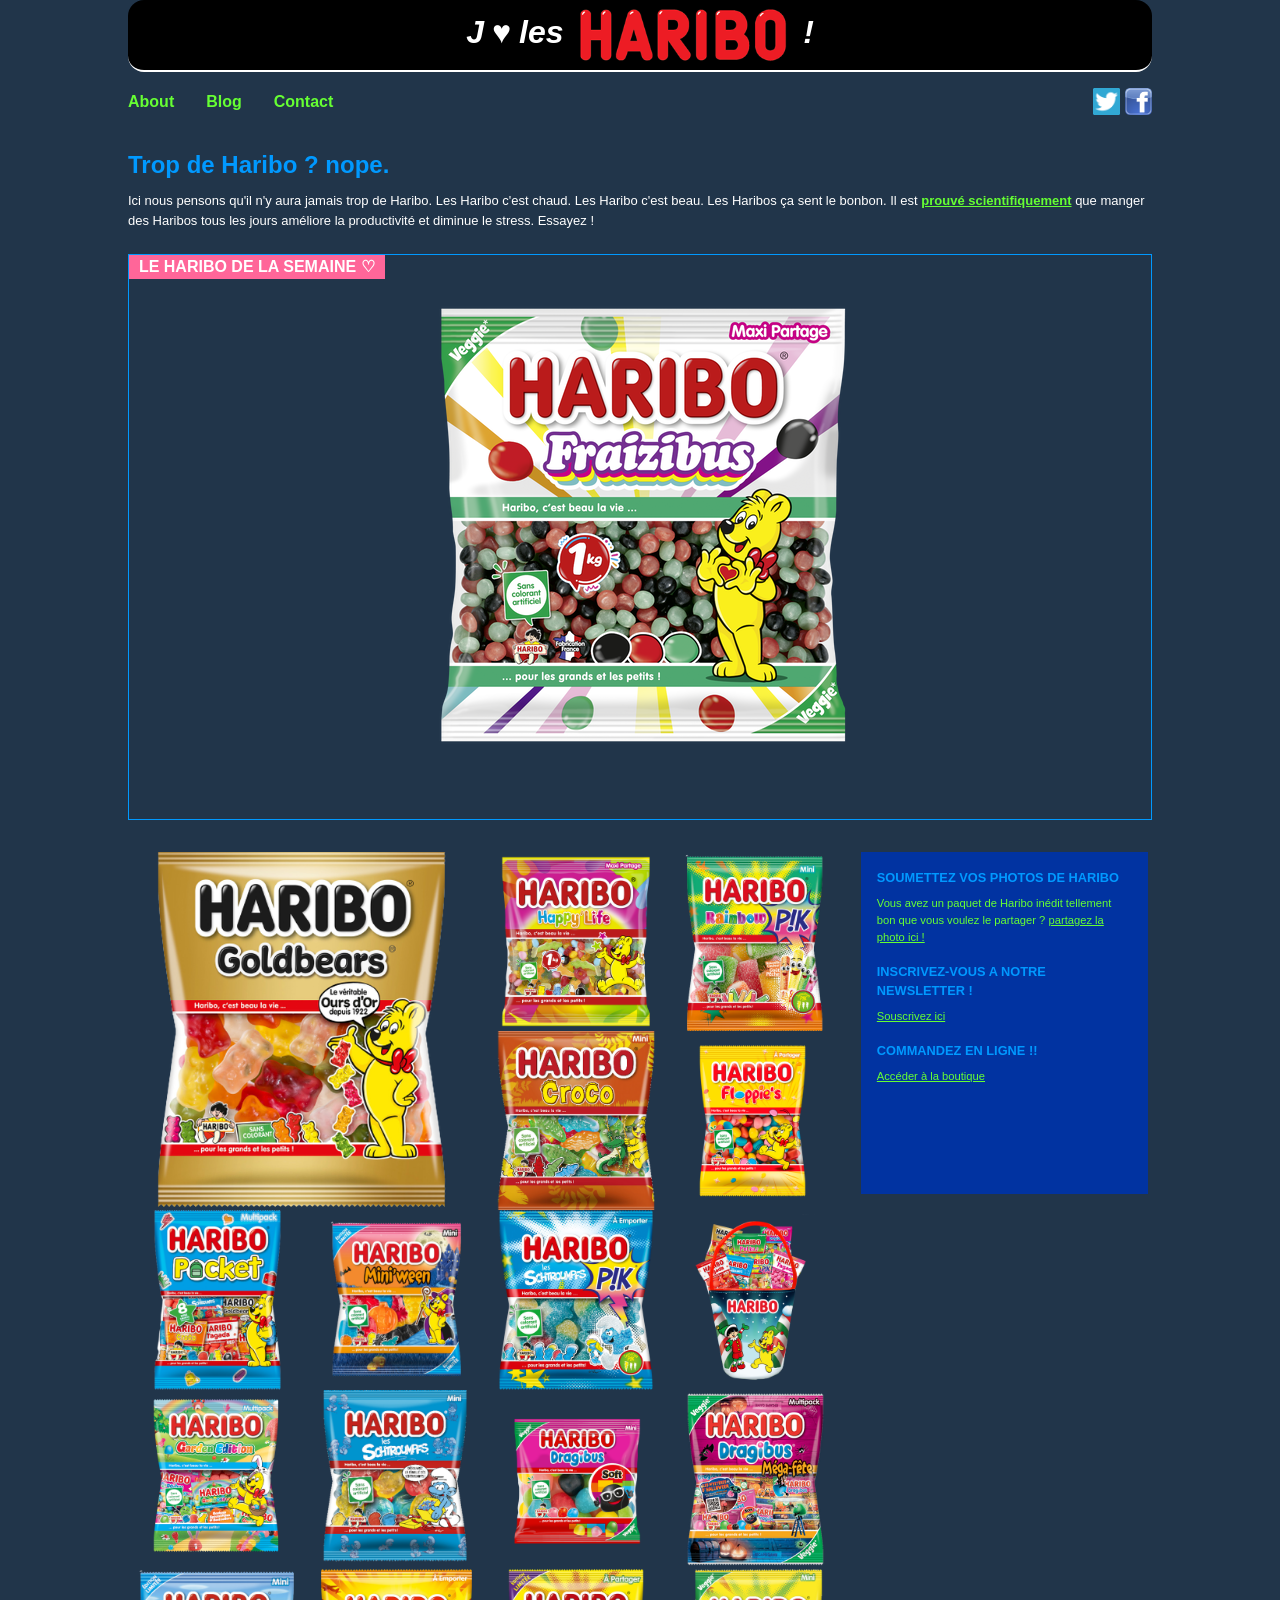
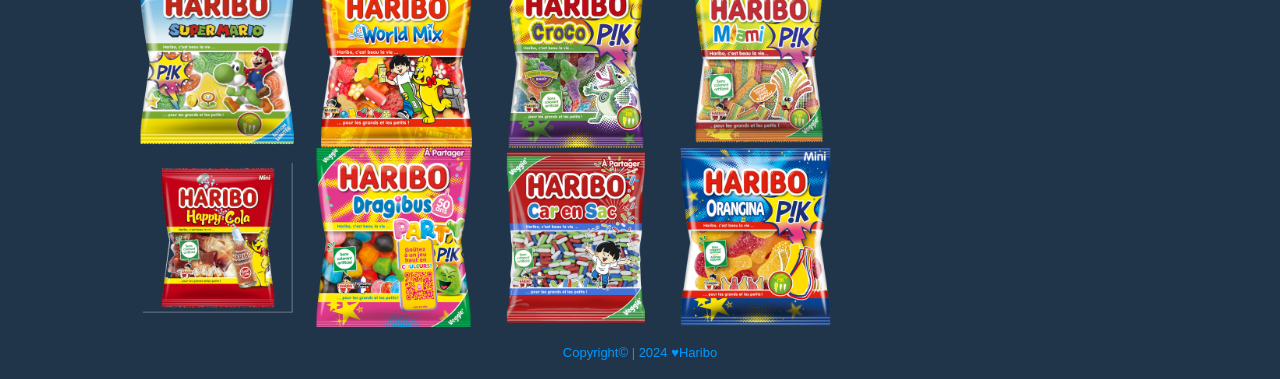
==== index.html @ c93b3dc3 "test" ====
<!DOCTYPE html>
<html>
  <head>
    <meta charset="UTF-8" />
    <meta name="viewport" content="width=device-width, initial-scale=1.0">
    <title>Haribo</title>
    <link rel="icon" href="../images/favicon.ico" />

    <!-- Reboot.css est un reset amélioré (avec des valeurs par défaut standardisées) https://getbootstrap.com/docs/4.1/content/reboot/ -->
    <link rel="stylesheet" href="../css/reboot.css" />
    <link rel="stylesheet" href="../css/style.css" />
  </head>
  <body>

    <header>

          <h1>J <span id="heart_beat">♥</span> les <img src="../images/haribo-logo.png" alt="logo_haribo"/> !</h1>

      <nav>

        <ul id="nav_green">
          <li><a href="">About</a></li>
          <li><a href="">Blog</a></li>
          <li><a href="">Contact</li></a>
        </ul>

        <ul id="nav_social">
          <li><a href=""><img src="../images/twitter_icon.png" alt="logo Twitter"></a></li>
          <li><a href=""><img src="../images/facebook_icon.png" alt="logo Facebook"></a></li>
        </ul>
        
      </nav>

    </header>

    <main>

      <section id="presentation">
        <h2>Trop de Haribo ? nope.</h2>
        <p>Ici nous pensons qu'il n'y aura jamais trop de Haribo. Les Haribo c'est chaud. Les Haribo c'est beau. Les Haribos ça sent le bonbon. Il est <a href="">prouvé scientifiquement</a> que manger des Haribos tous les jours améliore la productivité et diminue le stress. Essayez !</p>
      </section>


      <section id="semaine">
<h3> LE HARIBO DE LA SEMAINE ♡</h3>
<img src="../images/haribo00.png" alt="haribo_semaine_fraizibus">
      </section>

      <section id="principale">
        <div id="galerie">
          <img src="../images/haribo01.png" alt="Haribo Goldenbears">
          <img src="../images/haribo02.png" alt="Haribo Happy'life">
          <img src="../images/haribo03.png" alt="Haribo Rainbow p!k">
          <img src="../images/haribo04.png" alt="Haribo Croco">
          <img src="../images/haribo05.png" alt="Haribo Floppie's">
          <img src="../images/haribo06.png" alt="Haribo Pocket">
          <img src="../images/haribo07.png" alt="Haribo Mini'ween">
          <img src="../images/haribo08.png" alt="Haribo Les Schtroumpfs p!k">
          <img src="../images/haribo09.png" alt="Haribo Bucket">
          <img src="../images/haribo10.png" alt="Haribo Garden edition">
          <img src="../images/haribo11.png" alt="Haribo Les Schtroumpfs">
          <img src="../images/haribo12.png" alt="Haribo Dragibus">
          <img src="../images/haribo13.png" alt="Haribo Dragibus Mega fête">
          <img src="../images/haribo14.png" alt="Haribo Super Mario">
          <img src="../images/haribo15.png" alt="Haribo "World Mix>
          <img src="../images/haribo16.png" alt="Haribo Croco P!k">
          <img src="../images/haribo17.png" alt="Haribo Miami p!k">
          <img src="../images/haribo18.png" alt="Haribo Happy Coke">
          <img src="../images/haribo19.png" alt="Haribo Dragibus Party p!k">
          <img src="../images/haribo20.png" alt="Haribo Carensac">
          <img src="../images/haribo21.png" alt="Haribo Orangina p!k">
        </div>

        <div id="contact">

          <h4>SOUMETTEZ VOS PHOTOS DE HARIBO</h4>
            <p>Vous avez un paquet de Haribo inédit tellement bon que vous voulez le partager ? <a href="">partagez la photo ici !</a></p>
          <h4>INSCRIVEZ-VOUS A NOTRE NEWSLETTER !</h4>
            <p><a href="">Souscrivez ici</a></p>
          <h4>COMMANDEZ EN LIGNE !!</h4>
            <p><a href="">Accéder à la boutique</a></p>

        </div>

      </section>
    </main>

    <footer>
      <p>Copyright&copy; | 2024 &hearts;Haribo</p>
    </footer>

  </body>
</html>
---- css/reboot.css ----
/*

Reboot

Normalization of HTML elements, manually forked from Normalize.css to remove styles targeting irrelevant browsers while applying new styles.

Normalize is licensed MIT. https://github.com/necolas/normalize.css

* Bootstrap v4.0.0-beta (https://getbootstrap.com)
 * Copyright 2011-2017 The Bootstrap Authors
 * Copyright 2011-2017 Twitter, Inc.
 * Licensed under MIT (https://github.com/twbs/bootstrap/blob/master/LICENSE)

*/

/*

Document

1. Change from `box-sizing: content-box` so that `width` is not affected by `padding` or `border`.

2. Change the default font family in all browsers.

3. Correct the line height in all browsers.

4. Prevent adjustments of font size after orientation changes in IE on Windows Phone and in iOS.

5. Setting @viewport causes scrollbars to overlap content in IE11 and Edge, so we force a non-overlapping, non-auto-hiding scrollbar to counteract.

6. Change the default tap highlight to be completely transparent in iOS.

*/


*,
*::before,
*::after {
  box-sizing: border-box; /* 1 */
}

html {
  font-family: sans-serif; /* 2 */
  line-height: 1.15; /* 3 */
  -webkit-text-size-adjust: 100%; /* 4 */
  -ms-text-size-adjust: 100%; /* 4 */
  -ms-overflow-style: scrollbar; /* 5 */
  -webkit-tap-highlight-color: transparent; /* 6 */
}

/* IE10+ doesn't honor `<meta name="viewport">` in some cases. */
@-ms-viewport {
  width: device-width;
}

/* Shim for "new" HTML5 structural elements to display correctly (IE10, older browsers) */
article, aside, dialog, figcaption, figure, footer, header, hgroup, main, nav, section {
  display: block;
}

/*
Body

1. Remove the margin in all browsers.
2. As a best practice, apply a default `background-color`.
3. Set an explicit initial text-align value so that we can later use the `inherit` value on things like `<th>` elements.
*/
body {
  margin: 0; /* 1 */
  font-family: -apple-system, BlinkMacSystemFont, "Segoe UI", Roboto, "Helvetica Neue", Arial, sans-serif, "Apple Color Emoji", "Segoe UI Emoji", "Segoe UI Symbol";
  font-size: 1rem;
  font-weight: normal;
  line-height: 1.5;
  color: #212529;
  text-align: left; /* 3 */
  background-color: #fff; /* 2 */
}

/*
Suppress the focus outline on elements that cannot be accessed via keyboard.
This prevents an unwanted focus outline from appearing around elements that might still respond to pointer events.

Credit: https://github.com/suitcss/base
*/
[tabindex="-1"]:focus {
  outline: none !important;
}

/*
Content grouping

1. Add the correct box sizing in Firefox.
2. Show the overflow in Edge and IE.
*/
hr {
  box-sizing: content-box; /* 1 */
  height: 0; /* 1 */
  overflow: visible; /* 2 */
}

/*
Typography
*/

/*
Remove top margins from headings
By default, `<h1>`-`<h6>` all receive top and bottom margins. We nuke the top margin for easier control within type scales as it avoids margin collapsing.
*/
h1, h2, h3, h4, h5, h6 {
  margin-top: 0;
  margin-bottom: .5rem;
}

/*
Reset margins on paragraphs

Similarly, the top margin on `<p>`s get reset. However, we also reset the bottom margin to use `rem` units instead of `em`.
*/
p {
  margin-top: 0;
  margin-bottom: 1rem;
}

/*
Abbreviations

1. Remove the bottom border in Firefox 39-.
2. Add the correct text decoration in Chrome, Edge, IE, Opera, and Safari.
3. Add explicit cursor to indicate changed behavior.
4. Duplicate behavior to the data-* attribute for our tooltip plugin
*/
abbr[title],
abbr[data-original-title] { /* 4 */
  text-decoration: underline; /* 2 */
  -webkit-text-decoration: underline dotted; /* 2 */
          text-decoration: underline dotted; /* 2 */
  cursor: help; /* 3 */
  border-bottom: 0; /* 1 */
}

address {
  margin-bottom: 1rem;
  font-style: normal;
  line-height: inherit;
}

ol,
ul,
dl {
  margin-top: 0;
  margin-bottom: 1rem;
}

ol ol,
ul ul,
ol ul,
ul ol {
  margin-bottom: 0;
}

dt {
  font-weight: bold;
}

dd {
  margin-bottom: .5rem;
  margin-left: 0; /* Undo browser default */
}

blockquote {
  margin: 0 0 1rem;
}

dfn {
  font-style: italic; /* Add the correct font style in Android 4.3- */
}

b,
strong {
  font-weight: bolder; /* Add the correct font weight in Chrome, Edge, and Safari */
}

small {
  font-size: 80%; /* Add the correct font size in all browsers */
}

sub,
sup {
  position: relative;
  font-size: 75%;
  line-height: 0;
  vertical-align: baseline;
}

sub {
  bottom: -.25em;
}

sup {
  top: -.5em;
}

/*

Links

*/

a {
  color: #007bff;
  text-decoration: none;
  background-color: transparent; /* Remove the gray background on active links in IE 10. */
  -webkit-text-decoration-skip: objects; /* Remove gaps in links underline in iOS 8+ and Safari 8+. */
}

a:hover {
  color: #0056b3;
  text-decoration: underline;
}

/*
And undo these styles for placeholder links/named anchors (without href) which have not been made explicitly keyboard-focusable (without tabindex). It would be more straightforward to just use a[href] in previous block, but that causes specificity issues in many other styles that are too complex to fix.

See https://github.com/twbs/bootstrap/issues/19402
*/

a:not([href]):not([tabindex]) {
  color: inherit;
  text-decoration: none;
}

a:not([href]):not([tabindex]):focus, a:not([href]):not([tabindex]):hover {
  color: inherit;
  text-decoration: none;
}

a:not([href]):not([tabindex]):focus {
  outline: 0;
}

/*

Code

*/

pre,
code,
kbd,
samp {
  font-family: monospace, monospace; /* Correct the inheritance and scaling of font size in all browsers. */
  font-size: 1em; /* Correct the odd `em` font sizing in all browsers. */
}

pre {
  /* Remove browser default top margin */
  margin-top: 0;
  /* Reset browser default of `1em` to use `rem`s */
  margin-bottom: 1rem;
  /* Don't allow content to break outside */
  overflow: auto;
  /* We have @viewport set which causes scrollbars to overlap content in IE11 and Edge, so we force a non-overlapping, non-auto-hiding scrollbar to counteract. */
  -ms-overflow-style: scrollbar;
}

/*

Figures

*/

figure {
  /* Apply a consistent margin strategy (matches our type styles). */
  margin: 0 0 1rem;
}

/*

Images and content

*/


img {
  vertical-align: middle;
  border-style: none; /* Remove the border on images inside links in IE 10-. */
  max-width: 100%; /* --- */
}

svg:not(:root) {
  overflow: hidden; /* Hide the overflow in IE */
}

/*
Avoid 300ms click delay on touch devices that support the `touch-action` CSS property.

In particular, unlike most other browsers, IE11+Edge on Windows 10 on touch devices and IE Mobile 10-11 DON'T remove the click delay when `<meta name="viewport" content="width=device-width">` is present. However, they DO support removing the click delay via `touch-action: manipulation`.

See:

* https://getbootstrap.com/docs/4.0/content/reboot/#click-delay-optimization-for-touch

* https://caniuse.com/#feat=css-touch-action

*  https://patrickhlauke.github.io/touch/tests/results/#suppressing-300ms-delay
*/

a,
area,
button,
[role="button"],
input:not([type=range]),
label,
select,
summary,
textarea {
  -ms-touch-action: manipulation;
      touch-action: manipulation;
}

/*

Tables

*/

table {
  border-collapse: collapse; /* Prevent double borders */
}

caption {
  padding-top: 0.75rem;
  padding-bottom: 0.75rem;
  color: #868e96;
  text-align: left;
  caption-side: bottom;
}

th {
  /* Matches default `<td>` alignment by inheriting from the `<body>`, or the closest parent with a set `text-align`. */
  text-align: inherit;
}

/*

Forms

*/

label {
  /* Allow labels to use `margin` for spacing. */
  display: inline-block;
  margin-bottom: .5rem;
}

/*
Remove the default `border-radius` that macOS Chrome adds.

Details at https://github.com/twbs/bootstrap/issues/24093
*/
button {
  border-radius: 0;
}

/*
Work around a Firefox/IE bug where the transparent `button` background results in a loss of the default `button` focus styles.

Credit: https://github.com/suitcss/base/
*/
button:focus {
  outline: 1px dotted;
  outline: 5px auto -webkit-focus-ring-color;
}

input,
button,
select,
optgroup,
textarea {
  margin: 0; /* Remove the margin in Firefox and Safari */
  font-family: inherit;
  font-size: inherit;
  line-height: inherit;
}

button,
input {
  overflow: visible; /* Show the overflow in Edge */
}

button,
select {
  text-transform: none; /* Remove the inheritance of text transform in Firefox */
}

/*
1. Prevent a WebKit bug where (2) destroys native `audio` and `video` controls in Android 4.
2. Correct the inability to style clickable types in iOS and Safari.
*/
button,
html [type="button"],
[type="reset"],
[type="submit"] {
  -webkit-appearance: button;
}

/*
Remove inner border and padding from Firefox, but don't restore the outline like Normalize.
*/
button::-moz-focus-inner,
[type="button"]::-moz-focus-inner,
[type="reset"]::-moz-focus-inner,
[type="submit"]::-moz-focus-inner {
  padding: 0;
  border-style: none;
}

input[type="radio"],
input[type="checkbox"] {
  box-sizing: border-box; /* 1. Add the correct box sizing in IE 10- */
  padding: 0; /* 2. Remove the padding in IE 10- */
}

input[type="date"],
input[type="time"],
input[type="datetime-local"],
input[type="month"] {
  /*
  Remove the default appearance of temporal inputs to avoid a Mobile Safari bug where setting a custom line-height prevents text from being vertically centered within the input.

  See https://bugs.webkit.org/show_bug.cgi?id=139848
  and https://github.com/twbs/bootstrap/issues/11266
  */
  -webkit-appearance: listbox;
}

textarea {
  overflow: auto; /* Remove the default vertical scrollbar in IE. */
  /* Textareas should really only resize vertically so they don't break their (horizontal) containers. */
  resize: vertical;
}

fieldset {
  /*
  Browsers set a default `min-width: min-content;` on fieldsets, unlike e.g. `<div>`s, which have `min-width: 0;` by default. So we reset that to ensure fieldsets behave more like a standard block element.

  See https://github.com/twbs/bootstrap/issues/12359
  and https://html.spec.whatwg.org/multipage/#the-fieldset-and-legend-elements
  */
  min-width: 0;
  /* Reset the default outline behavior of fieldsets so they don't affect page layout. */
  padding: 0;
  margin: 0;
  border: 0;
}

/*
1. Correct the text wrapping in Edge and IE.
2. Correct the color inheritance from `fieldset` elements in IE.
*/
legend {
  display: block;
  width: 100%;
  max-width: 100%; /* 1 */
  padding: 0;
  margin-bottom: .5rem;
  font-size: 1.5rem;
  line-height: inherit;
  color: inherit; /* 2 */
  white-space: normal; /* 1 */
}

progress {
  vertical-align: baseline; /* Add the correct vertical alignment in Chrome, Firefox, and Opera. */
}

/*
Correct the cursor style of increment and decrement buttons in Chrome.
*/
[type="number"]::-webkit-inner-spin-button,
[type="number"]::-webkit-outer-spin-button {
  height: auto;
}

[type="search"] {
  /*
  This overrides the extra rounded corners on search inputs in iOS so that our `.form-control` class can properly style them. Note that this cannot simply be added to `.form-control` as it's not specific enough.

  For details, see https://github.com/twbs/bootstrap/issues/11586.
  */
  outline-offset: -2px;
  -webkit-appearance: none;
}

/*
Remove the inner padding and cancel buttons in Chrome and Safari on macOS.
*/

[type="search"]::-webkit-search-cancel-button,
[type="search"]::-webkit-search-decoration {
  -webkit-appearance: none;
}

/*
1. Correct the inability to style clickable types in iOS and Safari.
2. Change font properties to `inherit` in Safari.
*/

::-webkit-file-upload-button {
  font: inherit;
  -webkit-appearance: button;
}

/*
Correct element displays
*/

output {
  display: inline-block;
}

summary {
  display: list-item; /* Add the correct display in all browsers */
}

template {
  display: none; /* Add the correct display in IE */
}

/*
Always hide an element with the `hidden` HTML attribute (from PureCSS).
Needed for proper display in IE 10-.
*/
[hidden] {
  display: none !important;
}
---- css/style.css ----
/* Body */

body {
      font-family:'Trebuchet MS', 'Lucida Sans Unicode', 'Lucida Grande', 'Lucida Sans', Arial, sans-serif;
      background-color: #21354a;
      width: 80%;
      margin: auto;
}

/* Header */

header {
      color: white;
      margin: auto;
}

header nav a, header nav a:hover {
      color: #66ff33;
      text-decoration: none;
      font-weight: 700;
}


header h1 {
      display: flex;
      justify-content: center;
      background-color: black;
      border-radius: 1rem;
      font-weight: 700;
      border-bottom: solid 2px white;
      font-style: italic;
      padding: 0.5rem;
}



header span {
      margin: 0 0.5rem 0 0.5rem;
}


header h1 img {
      height: 6vh;
      margin: 0 1rem;
}


/* Animation : clignotement sur le coeur + agrandissement */
 #heart_beat {
      display: inline-block;
      animation-name: blinker;
      animation-duration: 2s;
      animation-iteration-count: infinite;
      animation-timing-function: linear;
}

@keyframes blinker {
      0% {
            transform: scale(1);
      }
      50% {
        opacity: 0;
        transform: scale(0.3);
      }
    }



/* Animation : agrandissement sur le coeur ??? */


nav {
      display: flex;
      justify-content: space-between;
      margin-top: 1rem;
}

nav li {
      list-style: none;
}

#nav_green {
      display: flex;
      align-items: center;
      padding-left: 0
}

#nav_green li {
      margin-right: 2rem;
}

#nav_social{
      display: flex;
}

/* Espacement entre FB et Twitter */
#nav_social li:first-child {
      margin-right: 0.3rem;
}

nav img {
      width: 3vh;
      height: 3vh;
}
 span#header_img {
      width: 20vh;
 }

/* Main */

      /* Présentation */

#presentation h2  {
      color: #0099ff;
      font-weight: 600;
      margin-top: 1rem;
}

#presentation p {
      color: white;
      font-size: small;  
}

#presentation a {
      color: #66ff33;
      text-decoration: underline;
      font-weight: 900;
}

      /* Semaine */

#semaine {
      margin-top: 1.5rem;
      border: solid 1px #0099ff;
      display: flex;
      flex-direction: column;
}

#semaine h3 {
      color: white;
      background-color: #ff6699;
      width: 25%;
      text-align: center;
      font-size: 1rem;
      margin-bottom: 1rem;
}

#semaine img {
      margin: auto;
      margin-bottom: 4rem;
}

      /* Principale */

#principale {
      margin-top: 2rem;
      display: flex;
      gap: 1rem;
}

#galerie {
      display: grid;
      grid-template-columns: 1fr 1fr 1fr 1fr ;
      justify-items: center;
      width: 70%;
}

#galerie img:first-child {
      grid-column-start: 1;
      grid-column-end: 3;
      grid-row-start: 1;
      grid-row-end: 3;
}

#galerie img:hover {
      transform: scale(1.3);
      transition: transform 1050ms;
}

      /* Contact */

#contact {
      width: 28%;
      background-color: rgb(1, 51, 161);
      padding: 1rem;
      height: 38vh;
}

#contact h4 {
      color: #0099ff;
      font-weight: 700;
      font-size: 0.8rem;
}

#contact p, #contact a {
      color: #66ff33 ;
      font-size: 0.7rem;
}

#contact a {
      text-decoration: underline;
}



/* Footer */

footer p {
      color: #0099ff;
      font-size: small;
      margin-top: 1rem;
      text-align: center;
}
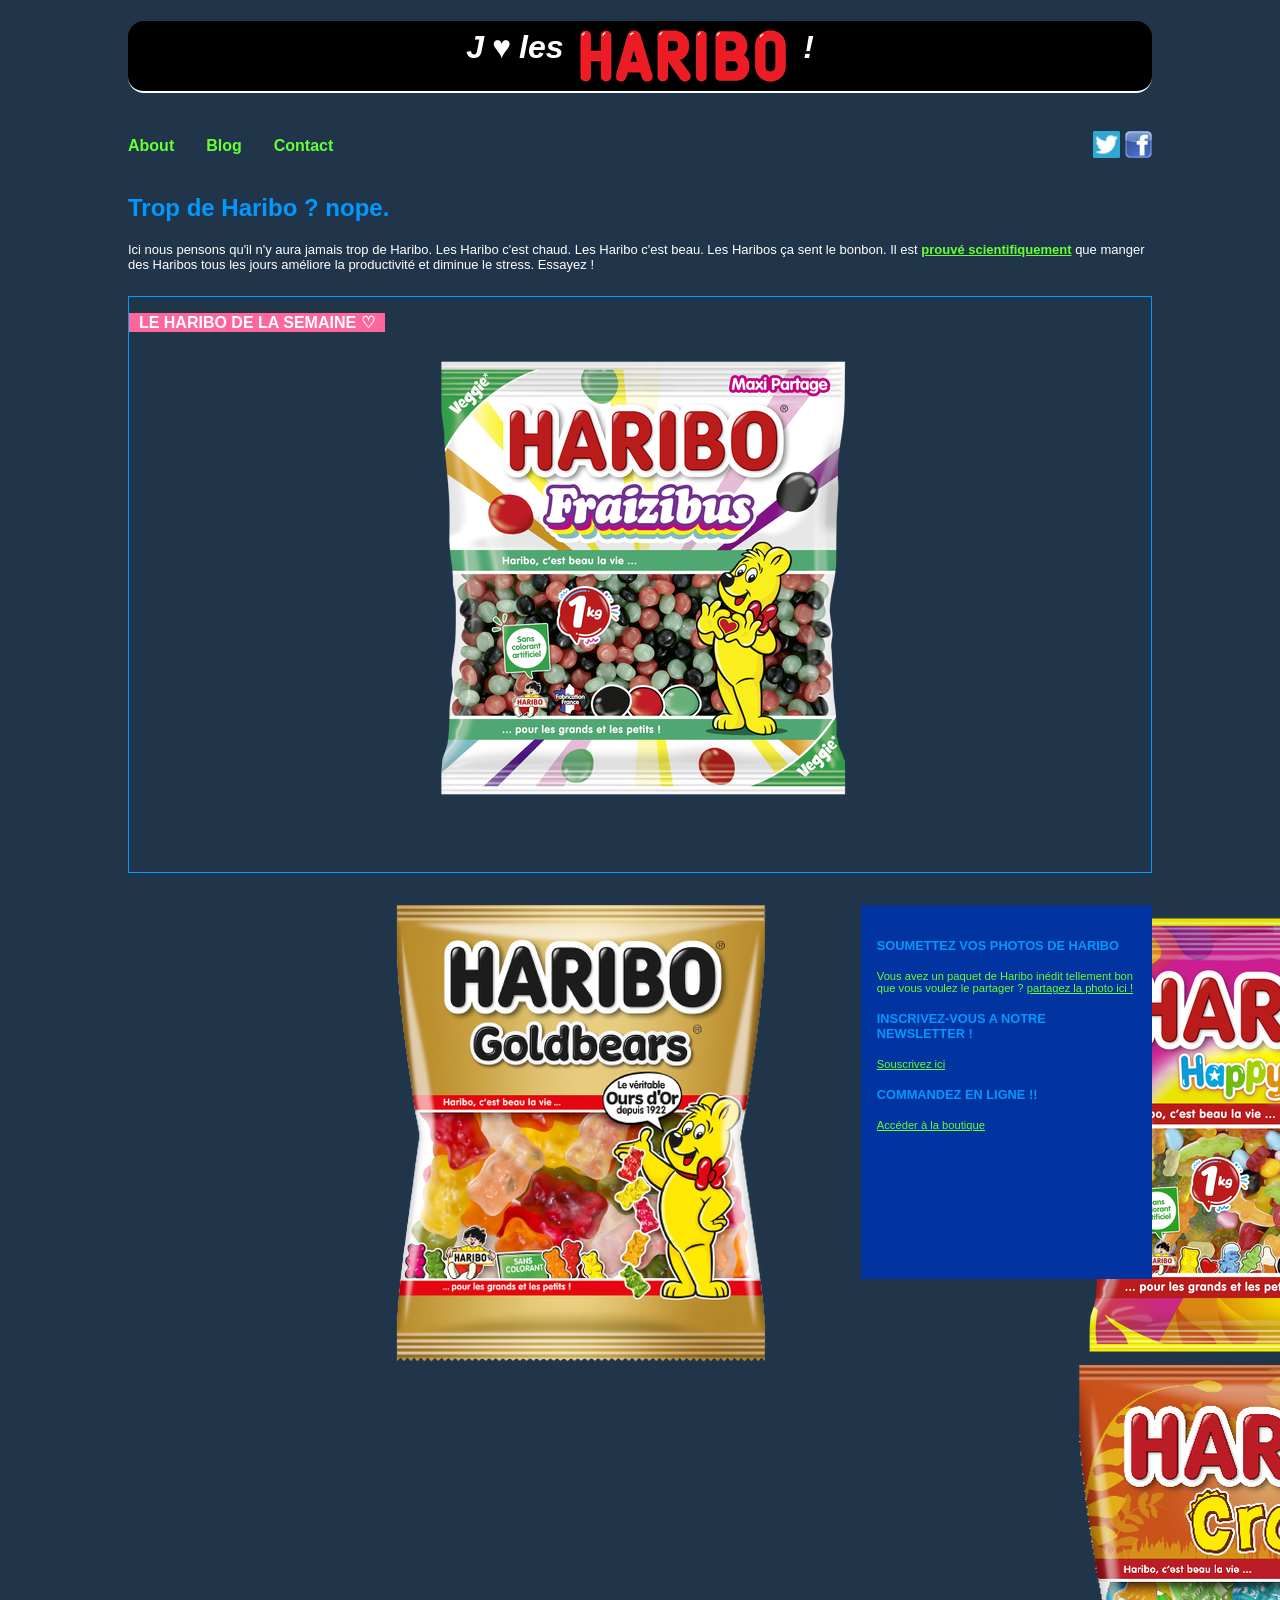
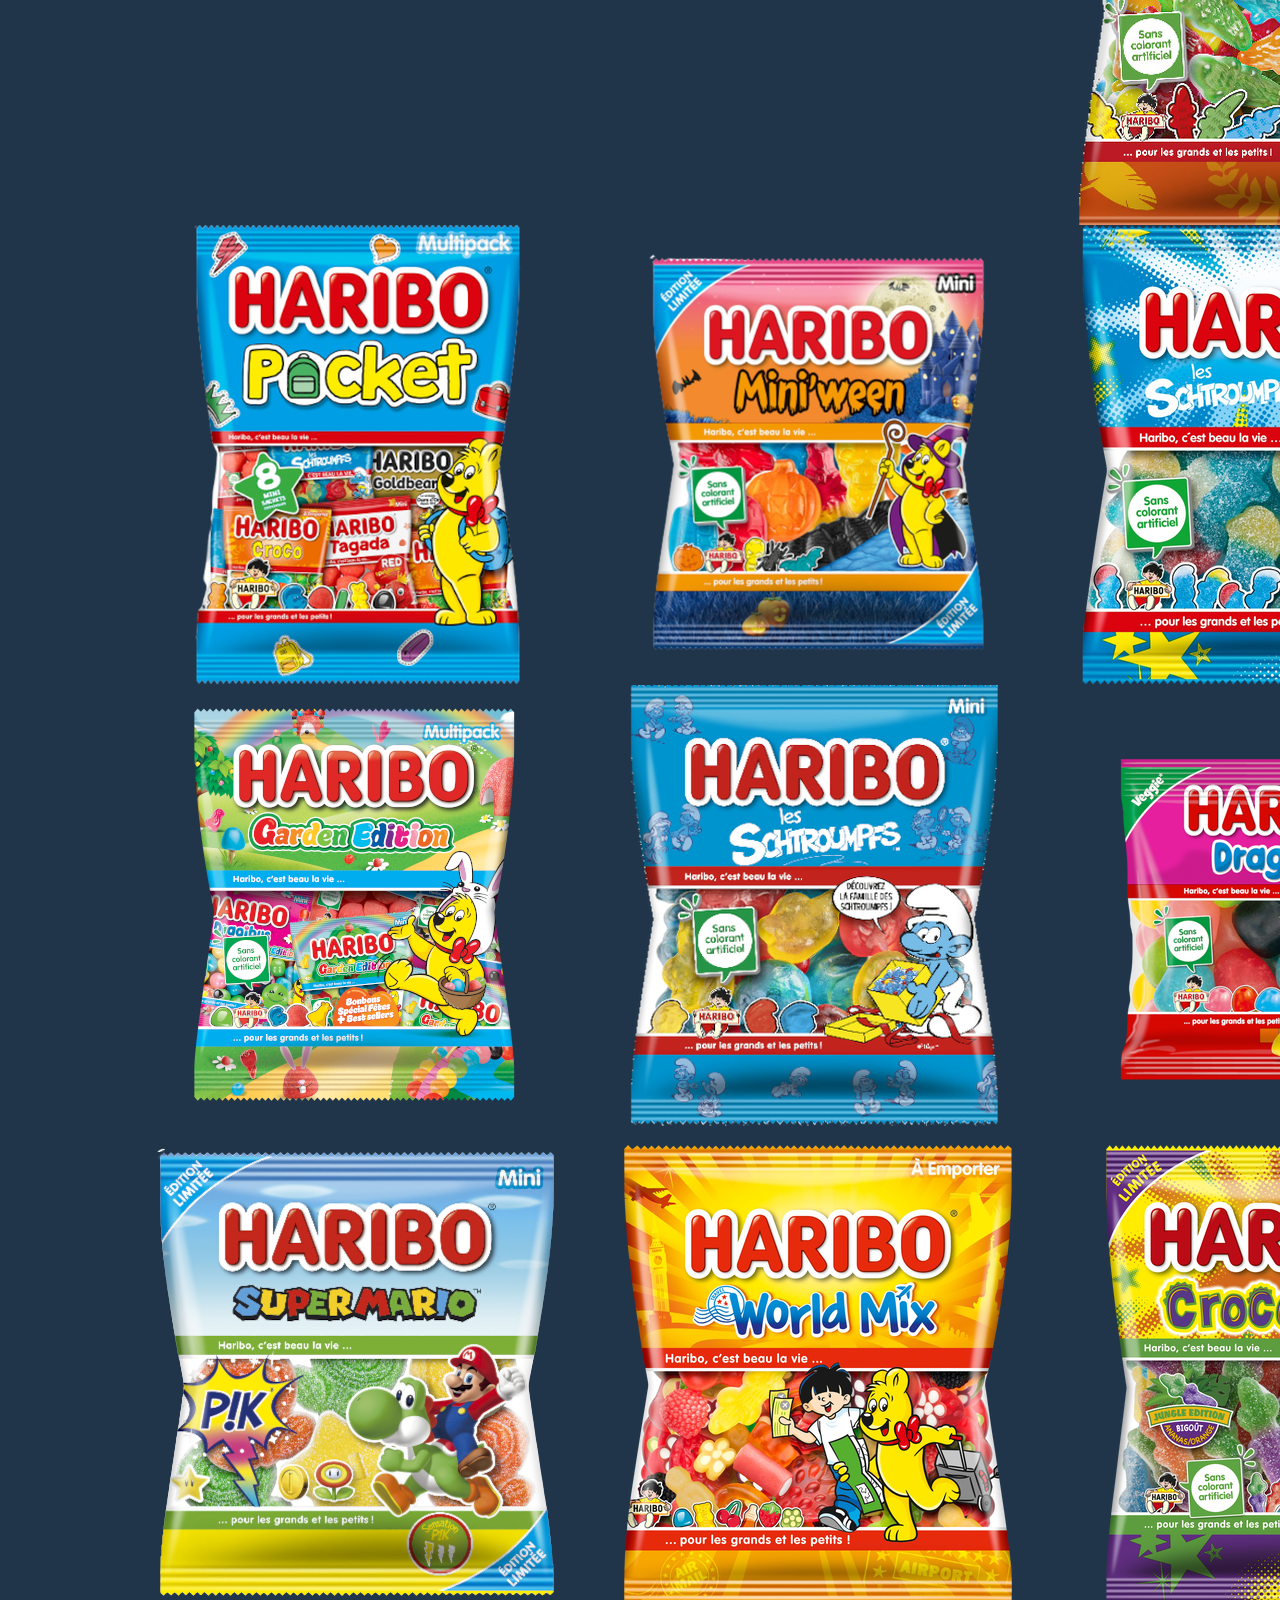
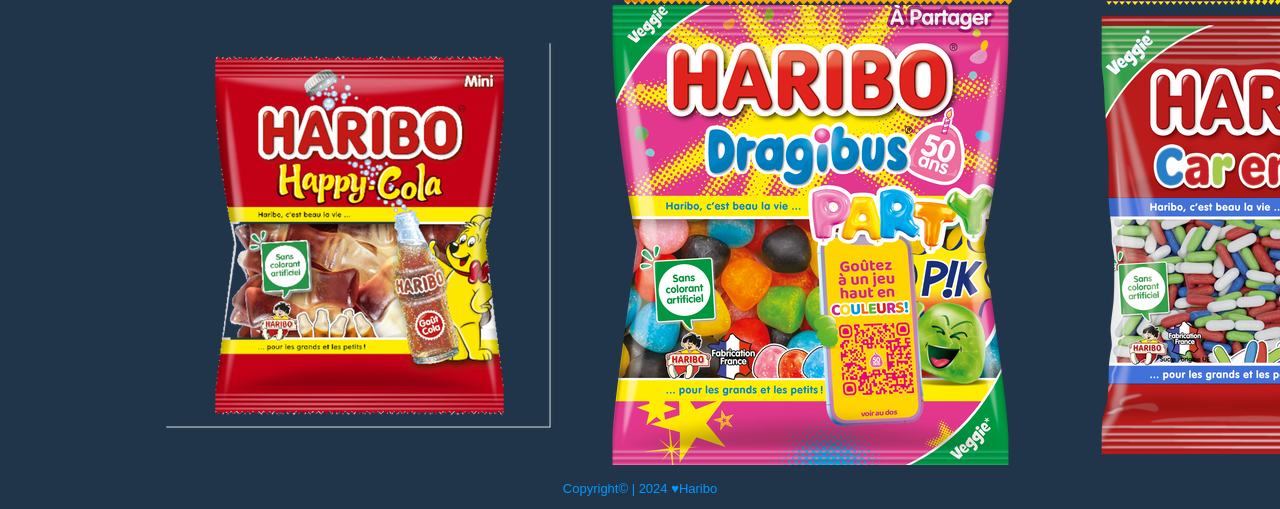
==== commit a8fff043: "Update index.html Link css" ====
--- a/index.html
+++ b/index.html
@@ -7,8 +7,8 @@
     <link rel="icon" href="../images/favicon.ico" />
 
     <!-- Reboot.css est un reset amélioré (avec des valeurs par défaut standardisées) https://getbootstrap.com/docs/4.1/content/reboot/ -->
-    <link rel="stylesheet" href="../css/reboot.css" />
-    <link rel="stylesheet" href="../css/style.css" />
+    <link rel="stylesheet" href=reboot.css" />
+    <link rel="stylesheet" href="style.css" />
   </head>
   <body>
 
--- a/style.css
+++ b/style.css
@@ -0,0 +1,213 @@
+/* Body */
+
+body {
+      font-family:'Trebuchet MS', 'Lucida Sans Unicode', 'Lucida Grande', 'Lucida Sans', Arial, sans-serif;
+      background-color: #21354a;
+      width: 80%;
+      margin: auto;
+}
+
+/* Header */
+
+header {
+      color: white;
+      margin: auto;
+}
+
+header nav a, header nav a:hover {
+      color: #66ff33;
+      text-decoration: none;
+      font-weight: 700;
+}
+
+
+header h1 {
+      display: flex;
+      justify-content: center;
+      background-color: black;
+      border-radius: 1rem;
+      font-weight: 700;
+      border-bottom: solid 2px white;
+      font-style: italic;
+      padding: 0.5rem;
+}
+
+
+
+header span {
+      margin: 0 0.5rem 0 0.5rem;
+}
+
+
+header h1 img {
+      height: 6vh;
+      margin: 0 1rem;
+}
+
+
+/* Animation : clignotement sur le coeur + agrandissement */
+ #heart_beat {
+      display: inline-block;
+      animation-name: blinker;
+      animation-duration: 2s;
+      animation-iteration-count: infinite;
+      animation-timing-function: linear;
+}
+
+@keyframes blinker {
+      0% {
+            transform: scale(1);
+      }
+      50% {
+        opacity: 0;
+        transform: scale(0.3);
+      }
+    }
+
+
+
+/* Animation : agrandissement sur le coeur ??? */
+
+
+nav {
+      display: flex;
+      justify-content: space-between;
+      margin-top: 1rem;
+}
+
+nav li {
+      list-style: none;
+}
+
+#nav_green {
+      display: flex;
+      align-items: center;
+      padding-left: 0
+}
+
+#nav_green li {
+      margin-right: 2rem;
+}
+
+#nav_social{
+      display: flex;
+}
+
+/* Espacement entre FB et Twitter */
+#nav_social li:first-child {
+      margin-right: 0.3rem;
+}
+
+nav img {
+      width: 3vh;
+      height: 3vh;
+}
+ span#header_img {
+      width: 20vh;
+ }
+
+/* Main */
+
+      /* Présentation */
+
+#presentation h2  {
+      color: #0099ff;
+      font-weight: 600;
+      margin-top: 1rem;
+}
+
+#presentation p {
+      color: white;
+      font-size: small;  
+}
+
+#presentation a {
+      color: #66ff33;
+      text-decoration: underline;
+      font-weight: 900;
+}
+
+      /* Semaine */
+
+#semaine {
+      margin-top: 1.5rem;
+      border: solid 1px #0099ff;
+      display: flex;
+      flex-direction: column;
+}
+
+#semaine h3 {
+      color: white;
+      background-color: #ff6699;
+      width: 25%;
+      text-align: center;
+      font-size: 1rem;
+      margin-bottom: 1rem;
+}
+
+#semaine img {
+      margin: auto;
+      margin-bottom: 4rem;
+}
+
+      /* Principale */
+
+#principale {
+      margin-top: 2rem;
+      display: flex;
+      gap: 1rem;
+}
+
+#galerie {
+      display: grid;
+      grid-template-columns: 1fr 1fr 1fr 1fr ;
+      justify-items: center;
+      width: 70%;
+}
+
+#galerie img:first-child {
+      grid-column-start: 1;
+      grid-column-end: 3;
+      grid-row-start: 1;
+      grid-row-end: 3;
+}
+
+#galerie img:hover {
+      transform: scale(1.3);
+      transition: transform 1050ms;
+}
+
+      /* Contact */
+
+#contact {
+      width: 28%;
+      background-color: rgb(1, 51, 161);
+      padding: 1rem;
+      height: 38vh;
+}
+
+#contact h4 {
+      color: #0099ff;
+      font-weight: 700;
+      font-size: 0.8rem;
+}
+
+#contact p, #contact a {
+      color: #66ff33 ;
+      font-size: 0.7rem;
+}
+
+#contact a {
+      text-decoration: underline;
+}
+
+
+
+/* Footer */
+
+footer p {
+      color: #0099ff;
+      font-size: small;
+      margin-top: 1rem;
+      text-align: center;
+}
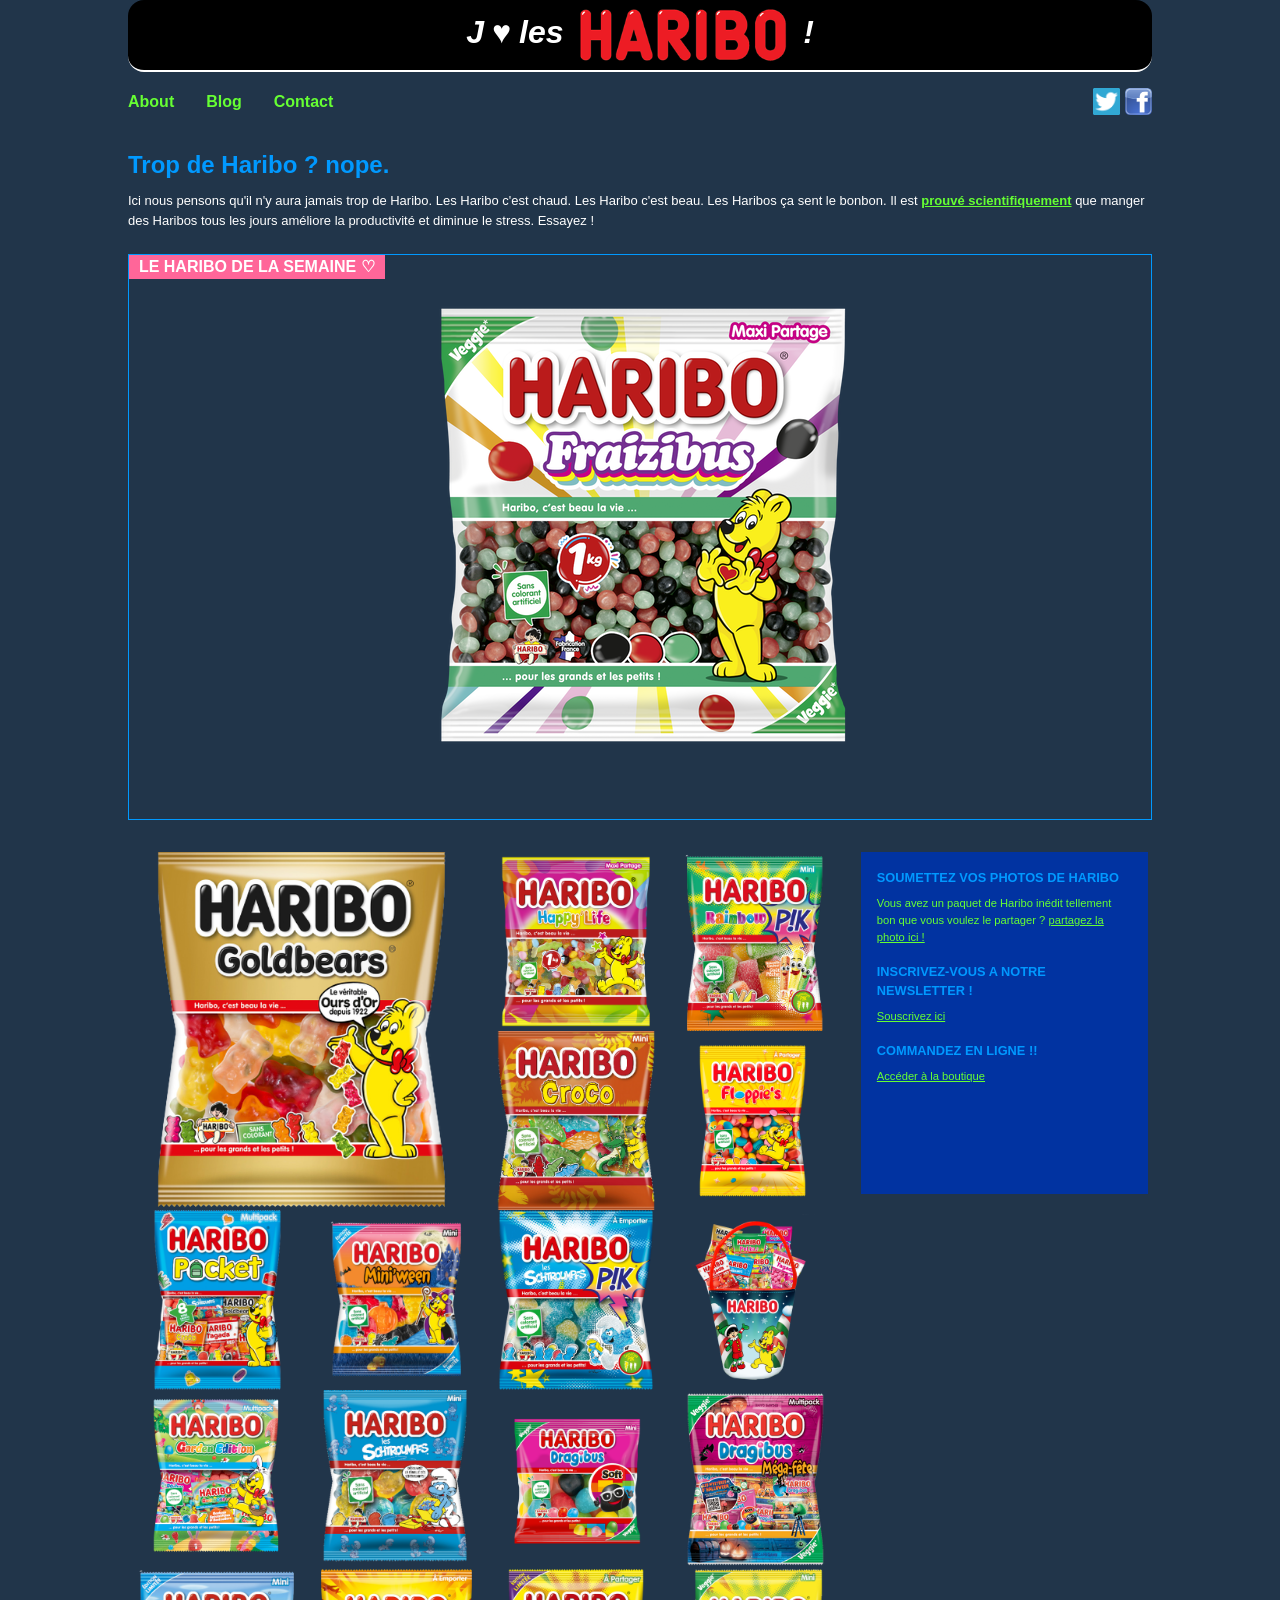
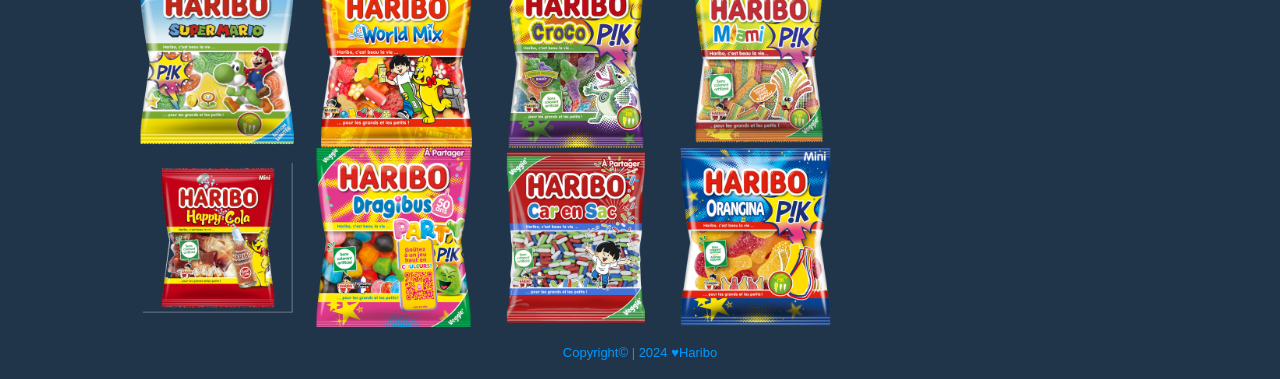
==== commit 7811b3b2: "test beaucoup" ====
--- a/index.html
+++ b/index.html
@@ -7,7 +7,7 @@
     <link rel="icon" href="../images/favicon.ico" />
 
     <!-- Reboot.css est un reset amélioré (avec des valeurs par défaut standardisées) https://getbootstrap.com/docs/4.1/content/reboot/ -->
-    <link rel="stylesheet" href=reboot.css" />
+    <link rel="stylesheet" href="reboot.css" />
     <link rel="stylesheet" href="style.css" />
   </head>
   <body>
--- a/reboot.css
+++ b/reboot.css
@@ -0,0 +1,535 @@
+/*
+
+Reboot
+
+Normalization of HTML elements, manually forked from Normalize.css to remove styles targeting irrelevant browsers while applying new styles.
+
+Normalize is licensed MIT. https://github.com/necolas/normalize.css
+
+* Bootstrap v4.0.0-beta (https://getbootstrap.com)
+ * Copyright 2011-2017 The Bootstrap Authors
+ * Copyright 2011-2017 Twitter, Inc.
+ * Licensed under MIT (https://github.com/twbs/bootstrap/blob/master/LICENSE)
+
+*/
+
+/*
+
+Document
+
+1. Change from `box-sizing: content-box` so that `width` is not affected by `padding` or `border`.
+
+2. Change the default font family in all browsers.
+
+3. Correct the line height in all browsers.
+
+4. Prevent adjustments of font size after orientation changes in IE on Windows Phone and in iOS.
+
+5. Setting @viewport causes scrollbars to overlap content in IE11 and Edge, so we force a non-overlapping, non-auto-hiding scrollbar to counteract.
+
+6. Change the default tap highlight to be completely transparent in iOS.
+
+*/
+
+
+*,
+*::before,
+*::after {
+  box-sizing: border-box; /* 1 */
+}
+
+html {
+  font-family: sans-serif; /* 2 */
+  line-height: 1.15; /* 3 */
+  -webkit-text-size-adjust: 100%; /* 4 */
+  -ms-text-size-adjust: 100%; /* 4 */
+  -ms-overflow-style: scrollbar; /* 5 */
+  -webkit-tap-highlight-color: transparent; /* 6 */
+}
+
+/* IE10+ doesn't honor `<meta name="viewport">` in some cases. */
+@-ms-viewport {
+  width: device-width;
+}
+
+/* Shim for "new" HTML5 structural elements to display correctly (IE10, older browsers) */
+article, aside, dialog, figcaption, figure, footer, header, hgroup, main, nav, section {
+  display: block;
+}
+
+/*
+Body
+
+1. Remove the margin in all browsers.
+2. As a best practice, apply a default `background-color`.
+3. Set an explicit initial text-align value so that we can later use the `inherit` value on things like `<th>` elements.
+*/
+body {
+  margin: 0; /* 1 */
+  font-family: -apple-system, BlinkMacSystemFont, "Segoe UI", Roboto, "Helvetica Neue", Arial, sans-serif, "Apple Color Emoji", "Segoe UI Emoji", "Segoe UI Symbol";
+  font-size: 1rem;
+  font-weight: normal;
+  line-height: 1.5;
+  color: #212529;
+  text-align: left; /* 3 */
+  background-color: #fff; /* 2 */
+}
+
+/*
+Suppress the focus outline on elements that cannot be accessed via keyboard.
+This prevents an unwanted focus outline from appearing around elements that might still respond to pointer events.
+
+Credit: https://github.com/suitcss/base
+*/
+[tabindex="-1"]:focus {
+  outline: none !important;
+}
+
+/*
+Content grouping
+
+1. Add the correct box sizing in Firefox.
+2. Show the overflow in Edge and IE.
+*/
+hr {
+  box-sizing: content-box; /* 1 */
+  height: 0; /* 1 */
+  overflow: visible; /* 2 */
+}
+
+/*
+Typography
+*/
+
+/*
+Remove top margins from headings
+By default, `<h1>`-`<h6>` all receive top and bottom margins. We nuke the top margin for easier control within type scales as it avoids margin collapsing.
+*/
+h1, h2, h3, h4, h5, h6 {
+  margin-top: 0;
+  margin-bottom: .5rem;
+}
+
+/*
+Reset margins on paragraphs
+
+Similarly, the top margin on `<p>`s get reset. However, we also reset the bottom margin to use `rem` units instead of `em`.
+*/
+p {
+  margin-top: 0;
+  margin-bottom: 1rem;
+}
+
+/*
+Abbreviations
+
+1. Remove the bottom border in Firefox 39-.
+2. Add the correct text decoration in Chrome, Edge, IE, Opera, and Safari.
+3. Add explicit cursor to indicate changed behavior.
+4. Duplicate behavior to the data-* attribute for our tooltip plugin
+*/
+abbr[title],
+abbr[data-original-title] { /* 4 */
+  text-decoration: underline; /* 2 */
+  -webkit-text-decoration: underline dotted; /* 2 */
+          text-decoration: underline dotted; /* 2 */
+  cursor: help; /* 3 */
+  border-bottom: 0; /* 1 */
+}
+
+address {
+  margin-bottom: 1rem;
+  font-style: normal;
+  line-height: inherit;
+}
+
+ol,
+ul,
+dl {
+  margin-top: 0;
+  margin-bottom: 1rem;
+}
+
+ol ol,
+ul ul,
+ol ul,
+ul ol {
+  margin-bottom: 0;
+}
+
+dt {
+  font-weight: bold;
+}
+
+dd {
+  margin-bottom: .5rem;
+  margin-left: 0; /* Undo browser default */
+}
+
+blockquote {
+  margin: 0 0 1rem;
+}
+
+dfn {
+  font-style: italic; /* Add the correct font style in Android 4.3- */
+}
+
+b,
+strong {
+  font-weight: bolder; /* Add the correct font weight in Chrome, Edge, and Safari */
+}
+
+small {
+  font-size: 80%; /* Add the correct font size in all browsers */
+}
+
+sub,
+sup {
+  position: relative;
+  font-size: 75%;
+  line-height: 0;
+  vertical-align: baseline;
+}
+
+sub {
+  bottom: -.25em;
+}
+
+sup {
+  top: -.5em;
+}
+
+/*
+
+Links
+
+*/
+
+a {
+  color: #007bff;
+  text-decoration: none;
+  background-color: transparent; /* Remove the gray background on active links in IE 10. */
+  -webkit-text-decoration-skip: objects; /* Remove gaps in links underline in iOS 8+ and Safari 8+. */
+}
+
+a:hover {
+  color: #0056b3;
+  text-decoration: underline;
+}
+
+/*
+And undo these styles for placeholder links/named anchors (without href) which have not been made explicitly keyboard-focusable (without tabindex). It would be more straightforward to just use a[href] in previous block, but that causes specificity issues in many other styles that are too complex to fix.
+
+See https://github.com/twbs/bootstrap/issues/19402
+*/
+
+a:not([href]):not([tabindex]) {
+  color: inherit;
+  text-decoration: none;
+}
+
+a:not([href]):not([tabindex]):focus, a:not([href]):not([tabindex]):hover {
+  color: inherit;
+  text-decoration: none;
+}
+
+a:not([href]):not([tabindex]):focus {
+  outline: 0;
+}
+
+/*
+
+Code
+
+*/
+
+pre,
+code,
+kbd,
+samp {
+  font-family: monospace, monospace; /* Correct the inheritance and scaling of font size in all browsers. */
+  font-size: 1em; /* Correct the odd `em` font sizing in all browsers. */
+}
+
+pre {
+  /* Remove browser default top margin */
+  margin-top: 0;
+  /* Reset browser default of `1em` to use `rem`s */
+  margin-bottom: 1rem;
+  /* Don't allow content to break outside */
+  overflow: auto;
+  /* We have @viewport set which causes scrollbars to overlap content in IE11 and Edge, so we force a non-overlapping, non-auto-hiding scrollbar to counteract. */
+  -ms-overflow-style: scrollbar;
+}
+
+/*
+
+Figures
+
+*/
+
+figure {
+  /* Apply a consistent margin strategy (matches our type styles). */
+  margin: 0 0 1rem;
+}
+
+/*
+
+Images and content
+
+*/
+
+
+img {
+  vertical-align: middle;
+  border-style: none; /* Remove the border on images inside links in IE 10-. */
+  max-width: 100%; /* --- */
+}
+
+svg:not(:root) {
+  overflow: hidden; /* Hide the overflow in IE */
+}
+
+/*
+Avoid 300ms click delay on touch devices that support the `touch-action` CSS property.
+
+In particular, unlike most other browsers, IE11+Edge on Windows 10 on touch devices and IE Mobile 10-11 DON'T remove the click delay when `<meta name="viewport" content="width=device-width">` is present. However, they DO support removing the click delay via `touch-action: manipulation`.
+
+See:
+
+* https://getbootstrap.com/docs/4.0/content/reboot/#click-delay-optimization-for-touch
+
+* https://caniuse.com/#feat=css-touch-action
+
+*  https://patrickhlauke.github.io/touch/tests/results/#suppressing-300ms-delay
+*/
+
+a,
+area,
+button,
+[role="button"],
+input:not([type=range]),
+label,
+select,
+summary,
+textarea {
+  -ms-touch-action: manipulation;
+      touch-action: manipulation;
+}
+
+/*
+
+Tables
+
+*/
+
+table {
+  border-collapse: collapse; /* Prevent double borders */
+}
+
+caption {
+  padding-top: 0.75rem;
+  padding-bottom: 0.75rem;
+  color: #868e96;
+  text-align: left;
+  caption-side: bottom;
+}
+
+th {
+  /* Matches default `<td>` alignment by inheriting from the `<body>`, or the closest parent with a set `text-align`. */
+  text-align: inherit;
+}
+
+/*
+
+Forms
+
+*/
+
+label {
+  /* Allow labels to use `margin` for spacing. */
+  display: inline-block;
+  margin-bottom: .5rem;
+}
+
+/*
+Remove the default `border-radius` that macOS Chrome adds.
+
+Details at https://github.com/twbs/bootstrap/issues/24093
+*/
+button {
+  border-radius: 0;
+}
+
+/*
+Work around a Firefox/IE bug where the transparent `button` background results in a loss of the default `button` focus styles.
+
+Credit: https://github.com/suitcss/base/
+*/
+button:focus {
+  outline: 1px dotted;
+  outline: 5px auto -webkit-focus-ring-color;
+}
+
+input,
+button,
+select,
+optgroup,
+textarea {
+  margin: 0; /* Remove the margin in Firefox and Safari */
+  font-family: inherit;
+  font-size: inherit;
+  line-height: inherit;
+}
+
+button,
+input {
+  overflow: visible; /* Show the overflow in Edge */
+}
+
+button,
+select {
+  text-transform: none; /* Remove the inheritance of text transform in Firefox */
+}
+
+/*
+1. Prevent a WebKit bug where (2) destroys native `audio` and `video` controls in Android 4.
+2. Correct the inability to style clickable types in iOS and Safari.
+*/
+button,
+html [type="button"],
+[type="reset"],
+[type="submit"] {
+  -webkit-appearance: button;
+}
+
+/*
+Remove inner border and padding from Firefox, but don't restore the outline like Normalize.
+*/
+button::-moz-focus-inner,
+[type="button"]::-moz-focus-inner,
+[type="reset"]::-moz-focus-inner,
+[type="submit"]::-moz-focus-inner {
+  padding: 0;
+  border-style: none;
+}
+
+input[type="radio"],
+input[type="checkbox"] {
+  box-sizing: border-box; /* 1. Add the correct box sizing in IE 10- */
+  padding: 0; /* 2. Remove the padding in IE 10- */
+}
+
+input[type="date"],
+input[type="time"],
+input[type="datetime-local"],
+input[type="month"] {
+  /*
+  Remove the default appearance of temporal inputs to avoid a Mobile Safari bug where setting a custom line-height prevents text from being vertically centered within the input.
+
+  See https://bugs.webkit.org/show_bug.cgi?id=139848
+  and https://github.com/twbs/bootstrap/issues/11266
+  */
+  -webkit-appearance: listbox;
+}
+
+textarea {
+  overflow: auto; /* Remove the default vertical scrollbar in IE. */
+  /* Textareas should really only resize vertically so they don't break their (horizontal) containers. */
+  resize: vertical;
+}
+
+fieldset {
+  /*
+  Browsers set a default `min-width: min-content;` on fieldsets, unlike e.g. `<div>`s, which have `min-width: 0;` by default. So we reset that to ensure fieldsets behave more like a standard block element.
+
+  See https://github.com/twbs/bootstrap/issues/12359
+  and https://html.spec.whatwg.org/multipage/#the-fieldset-and-legend-elements
+  */
+  min-width: 0;
+  /* Reset the default outline behavior of fieldsets so they don't affect page layout. */
+  padding: 0;
+  margin: 0;
+  border: 0;
+}
+
+/*
+1. Correct the text wrapping in Edge and IE.
+2. Correct the color inheritance from `fieldset` elements in IE.
+*/
+legend {
+  display: block;
+  width: 100%;
+  max-width: 100%; /* 1 */
+  padding: 0;
+  margin-bottom: .5rem;
+  font-size: 1.5rem;
+  line-height: inherit;
+  color: inherit; /* 2 */
+  white-space: normal; /* 1 */
+}
+
+progress {
+  vertical-align: baseline; /* Add the correct vertical alignment in Chrome, Firefox, and Opera. */
+}
+
+/*
+Correct the cursor style of increment and decrement buttons in Chrome.
+*/
+[type="number"]::-webkit-inner-spin-button,
+[type="number"]::-webkit-outer-spin-button {
+  height: auto;
+}
+
+[type="search"] {
+  /*
+  This overrides the extra rounded corners on search inputs in iOS so that our `.form-control` class can properly style them. Note that this cannot simply be added to `.form-control` as it's not specific enough.
+
+  For details, see https://github.com/twbs/bootstrap/issues/11586.
+  */
+  outline-offset: -2px;
+  -webkit-appearance: none;
+}
+
+/*
+Remove the inner padding and cancel buttons in Chrome and Safari on macOS.
+*/
+
+[type="search"]::-webkit-search-cancel-button,
+[type="search"]::-webkit-search-decoration {
+  -webkit-appearance: none;
+}
+
+/*
+1. Correct the inability to style clickable types in iOS and Safari.
+2. Change font properties to `inherit` in Safari.
+*/
+
+::-webkit-file-upload-button {
+  font: inherit;
+  -webkit-appearance: button;
+}
+
+/*
+Correct element displays
+*/
+
+output {
+  display: inline-block;
+}
+
+summary {
+  display: list-item; /* Add the correct display in all browsers */
+}
+
+template {
+  display: none; /* Add the correct display in IE */
+}
+
+/*
+Always hide an element with the `hidden` HTML attribute (from PureCSS).
+Needed for proper display in IE 10-.
+*/
+[hidden] {
+  display: none !important;
+}
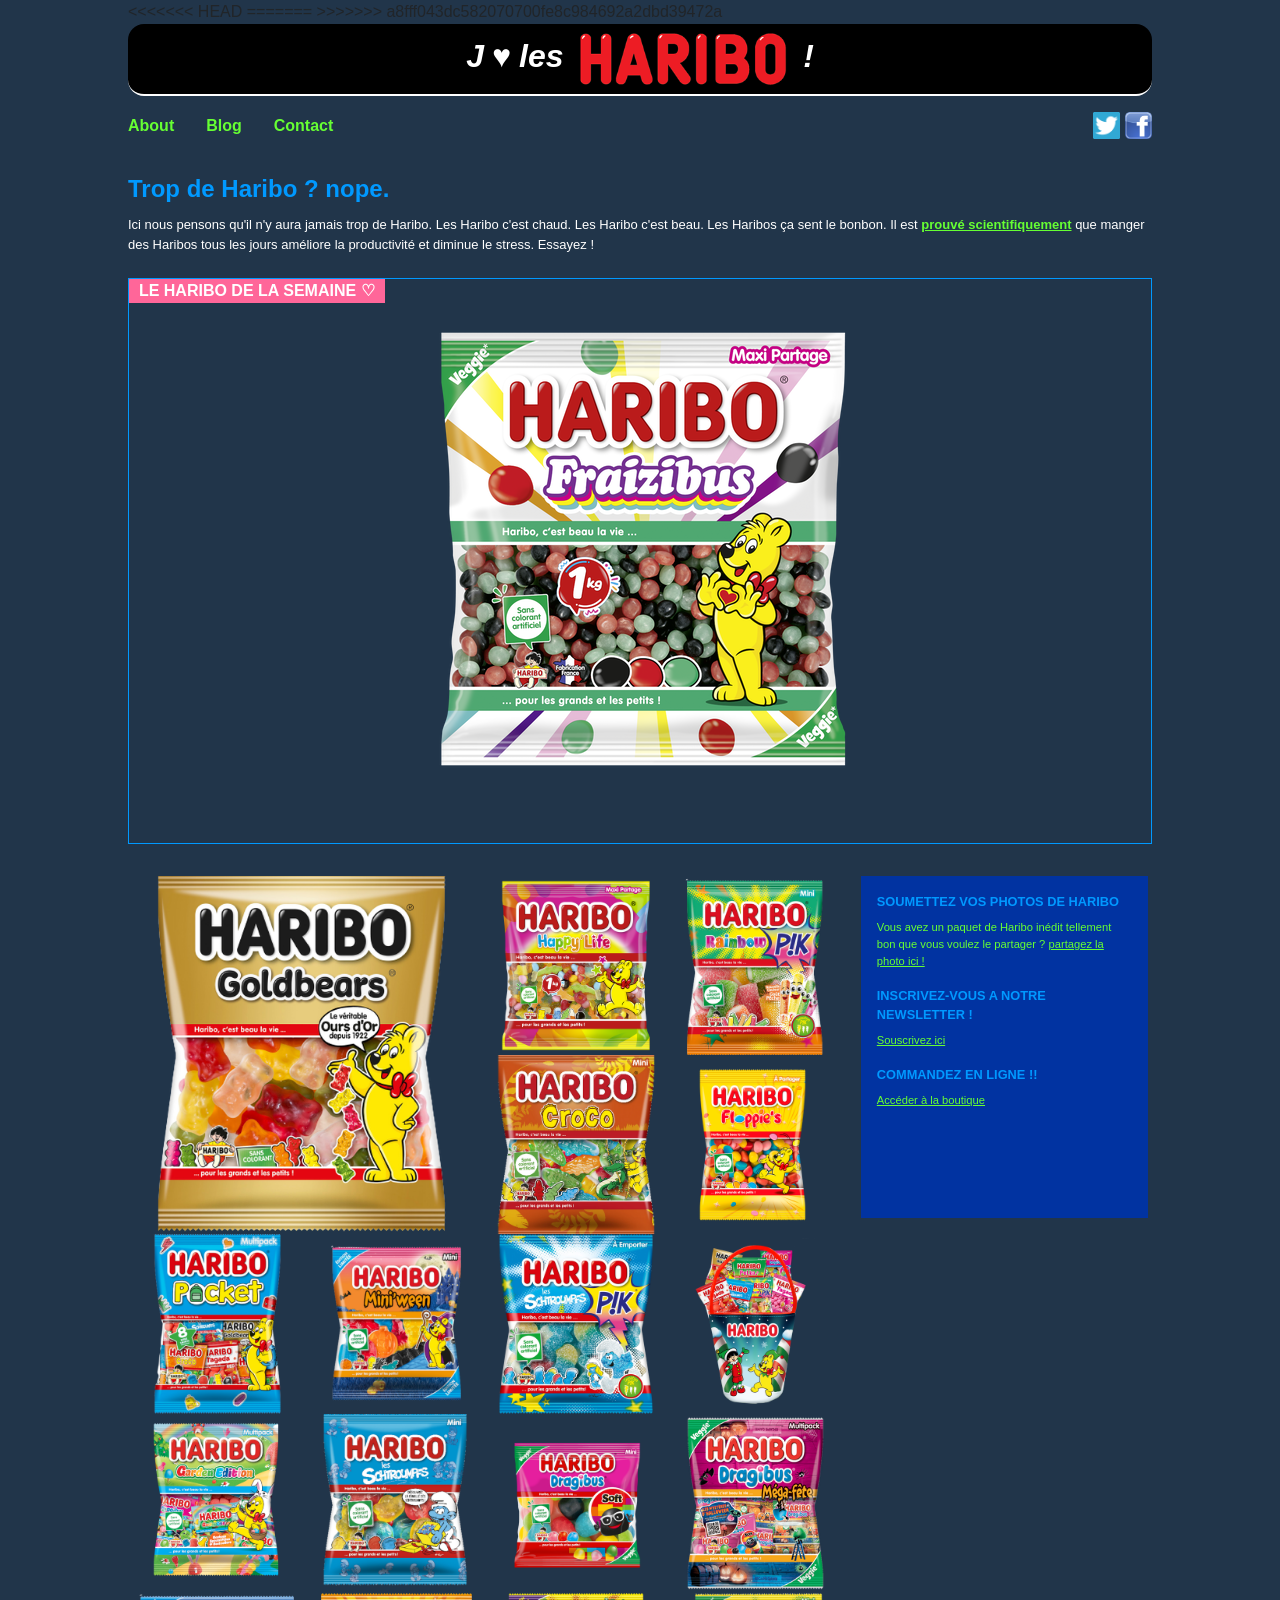
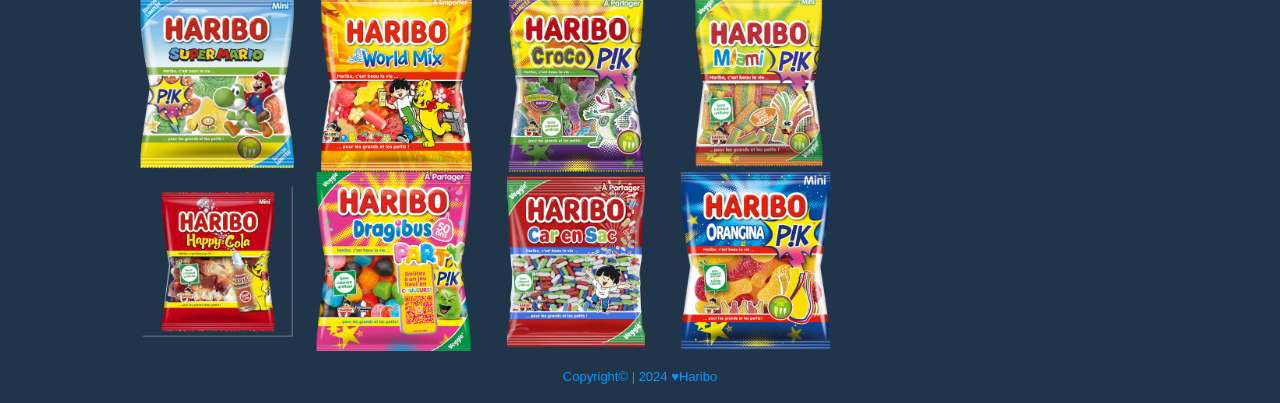
==== commit 4eb7bbaa: "truc" ====
--- a/index.html
+++ b/index.html
@@ -7,7 +7,11 @@
     <link rel="icon" href="../images/favicon.ico" />
 
     <!-- Reboot.css est un reset amélioré (avec des valeurs par défaut standardisées) https://getbootstrap.com/docs/4.1/content/reboot/ -->
+<<<<<<< HEAD
     <link rel="stylesheet" href="reboot.css" />
+=======
+    <link rel="stylesheet" href=reboot.css" />
+>>>>>>> a8fff043dc582070700fe8c984692a2dbd39472a
     <link rel="stylesheet" href="style.css" />
   </head>
   <body>
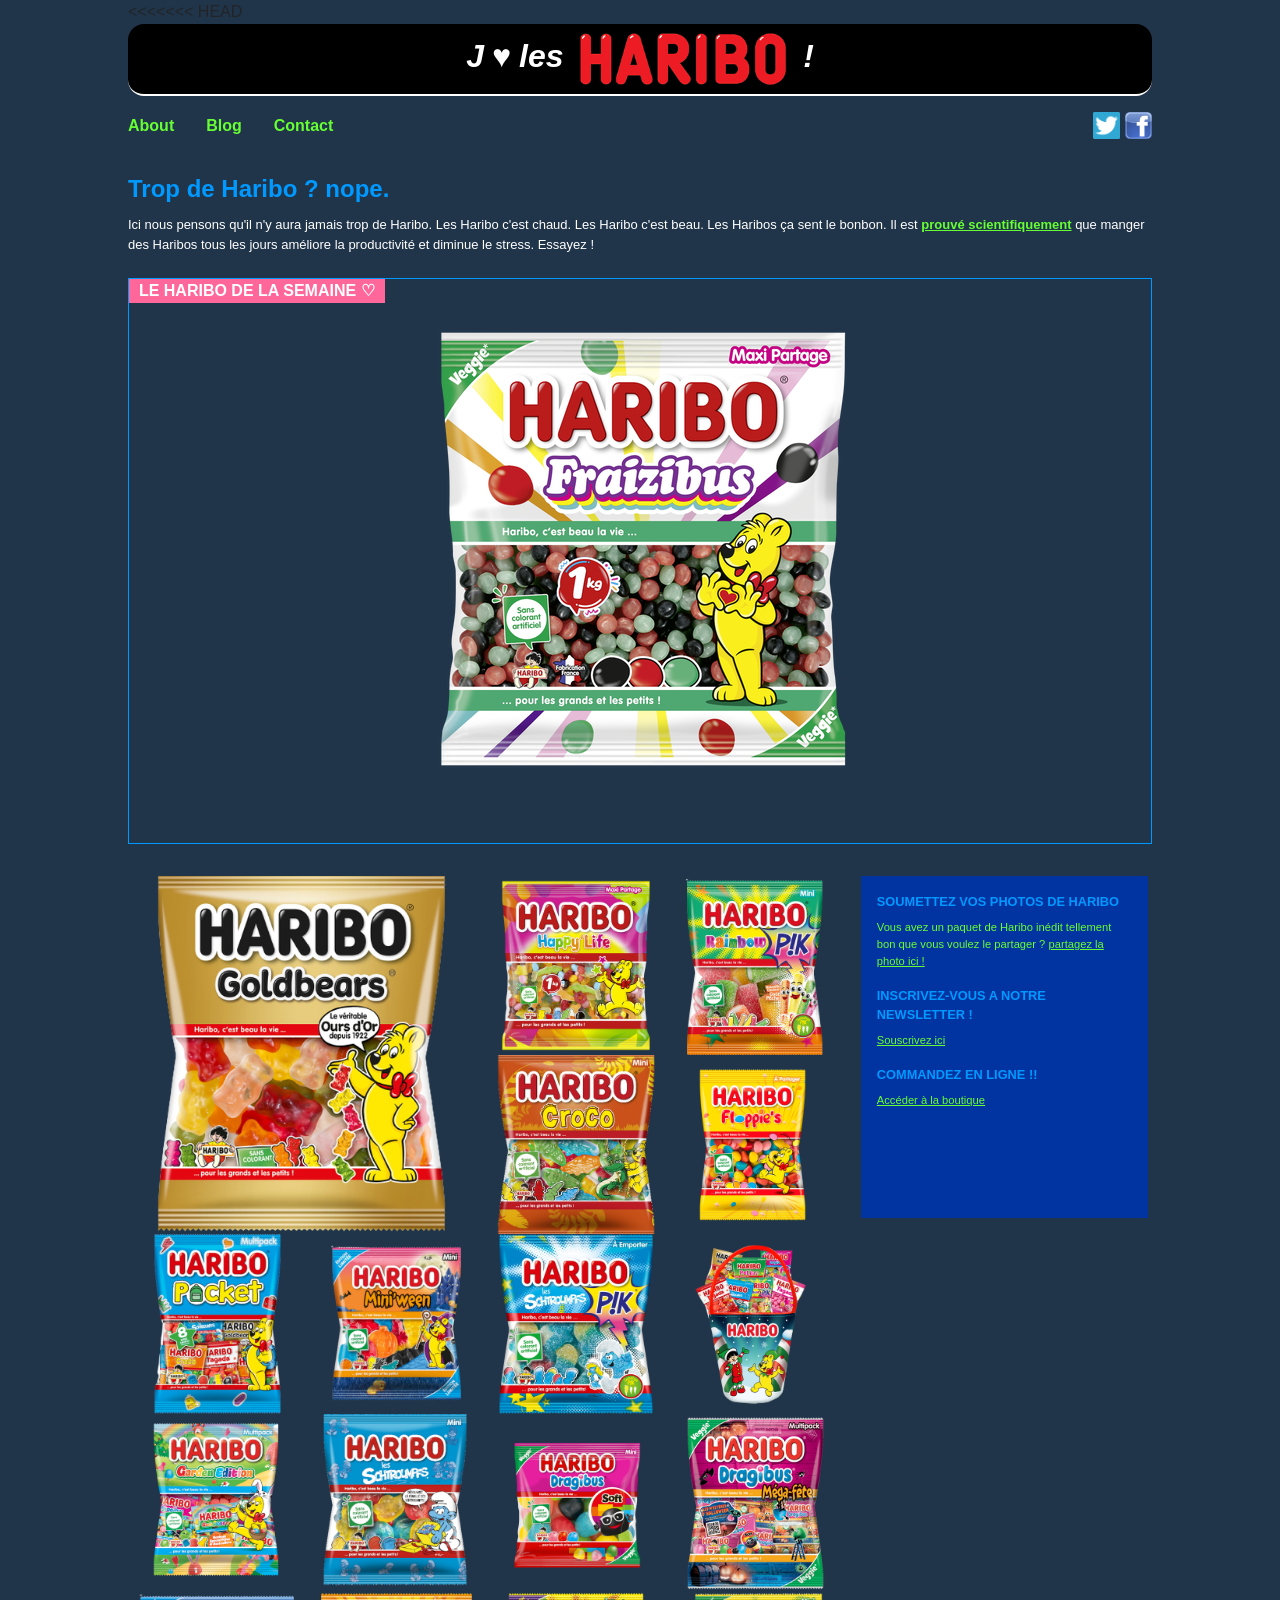
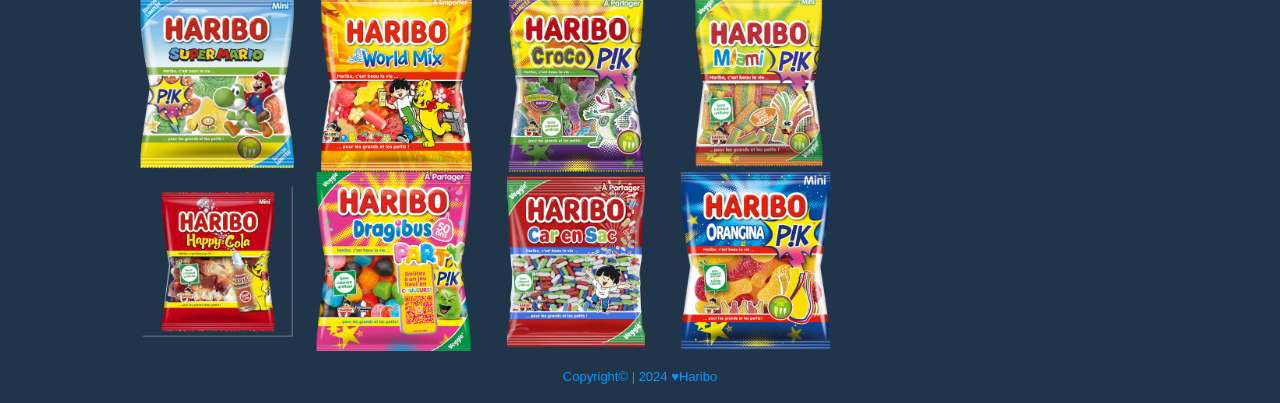
==== commit 4fc29933: "test vscode" ====
--- a/index.html
+++ b/index.html
@@ -9,9 +9,6 @@
     <!-- Reboot.css est un reset amélioré (avec des valeurs par défaut standardisées) https://getbootstrap.com/docs/4.1/content/reboot/ -->
 <<<<<<< HEAD
     <link rel="stylesheet" href="reboot.css" />
-=======
-    <link rel="stylesheet" href=reboot.css" />
->>>>>>> a8fff043dc582070700fe8c984692a2dbd39472a
     <link rel="stylesheet" href="style.css" />
   </head>
   <body>
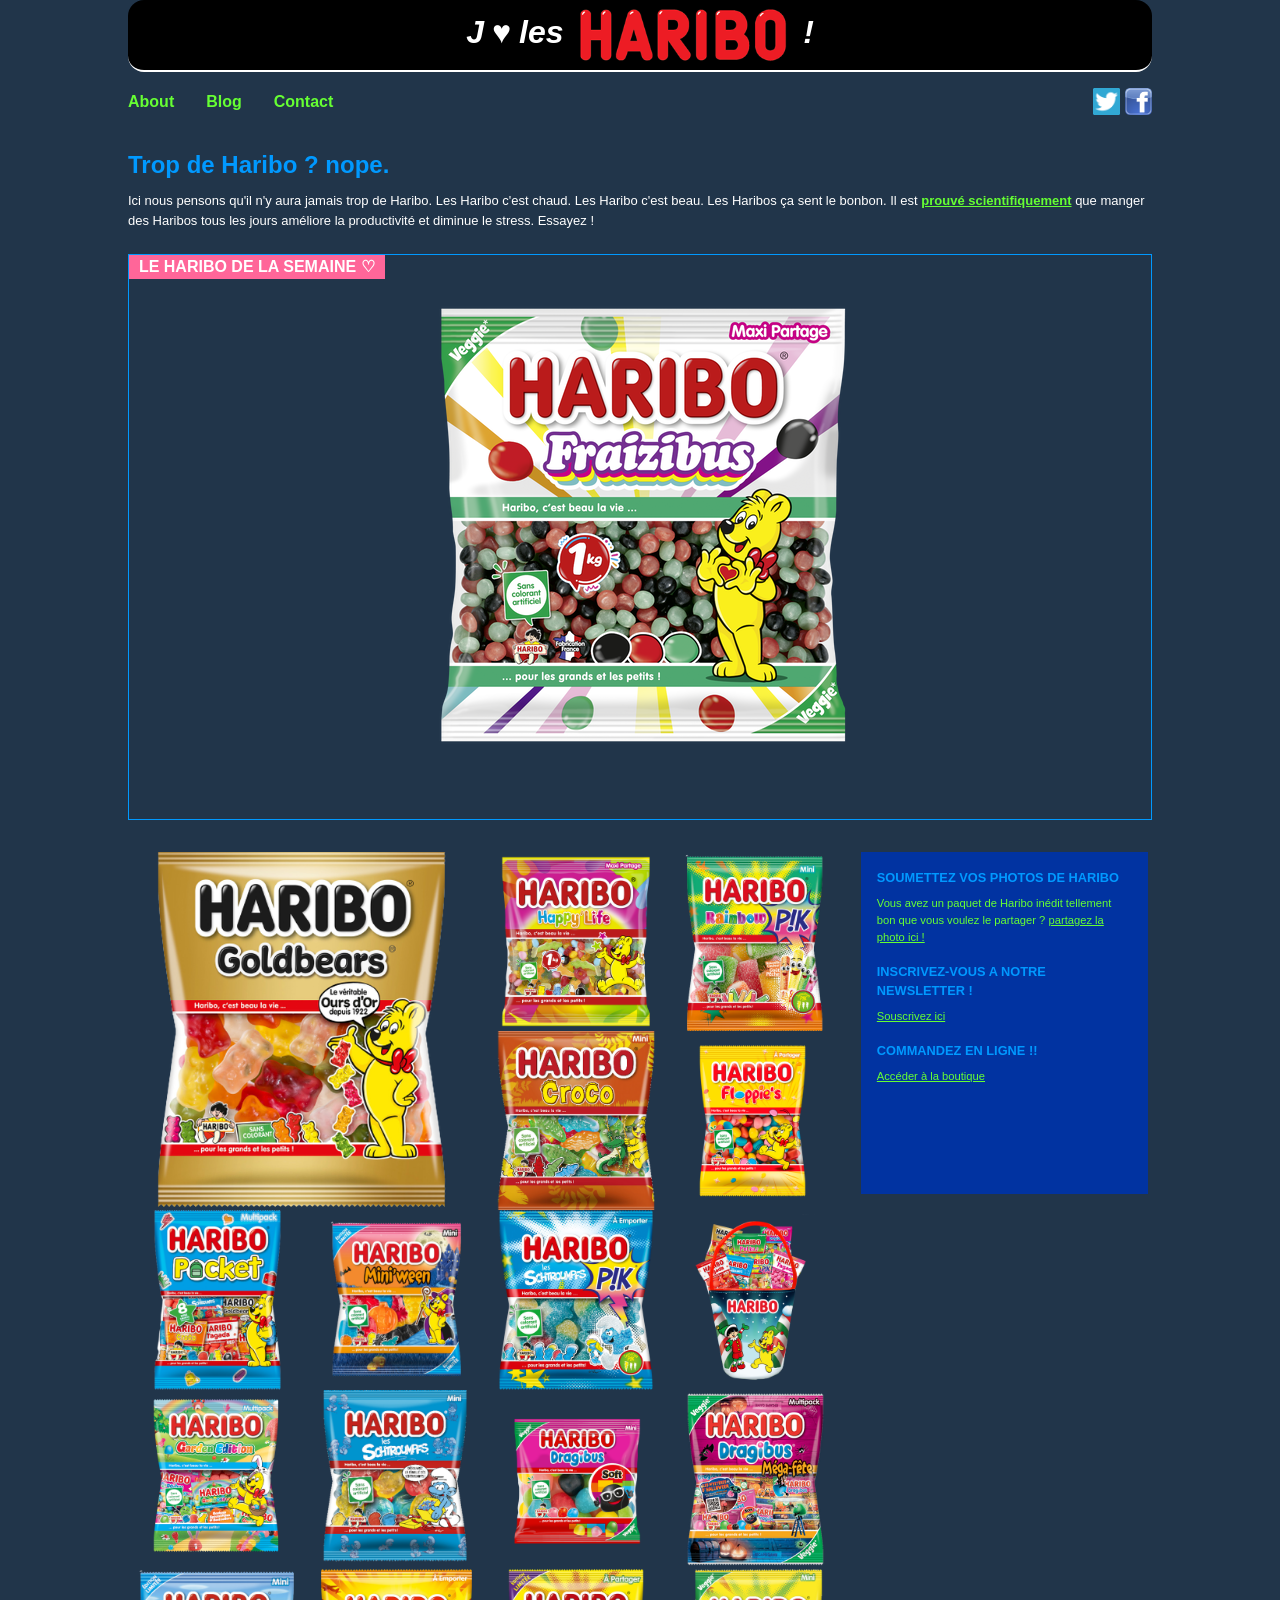
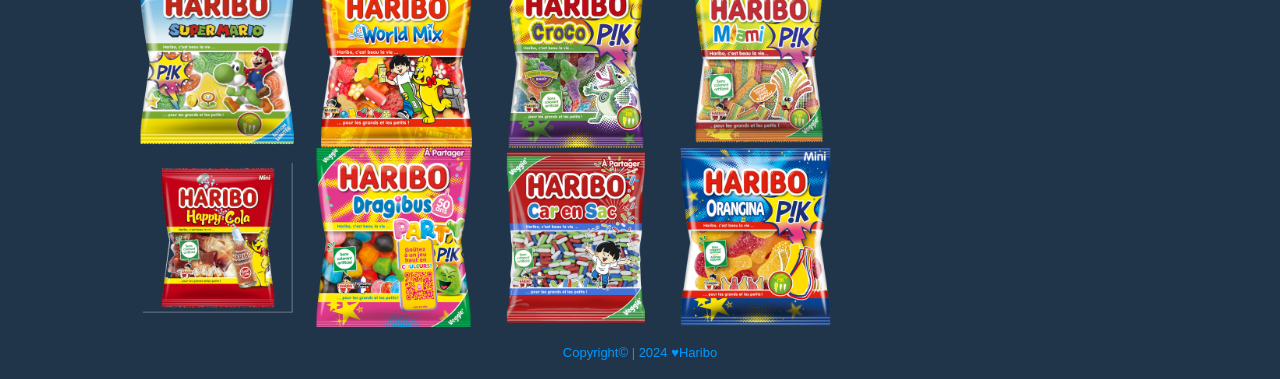
==== commit c499f337: "test sans HEAD  vscode" ====
--- a/index.html
+++ b/index.html
@@ -7,7 +7,6 @@
     <link rel="icon" href="../images/favicon.ico" />
 
     <!-- Reboot.css est un reset amélioré (avec des valeurs par défaut standardisées) https://getbootstrap.com/docs/4.1/content/reboot/ -->
-<<<<<<< HEAD
     <link rel="stylesheet" href="reboot.css" />
     <link rel="stylesheet" href="style.css" />
   </head>
